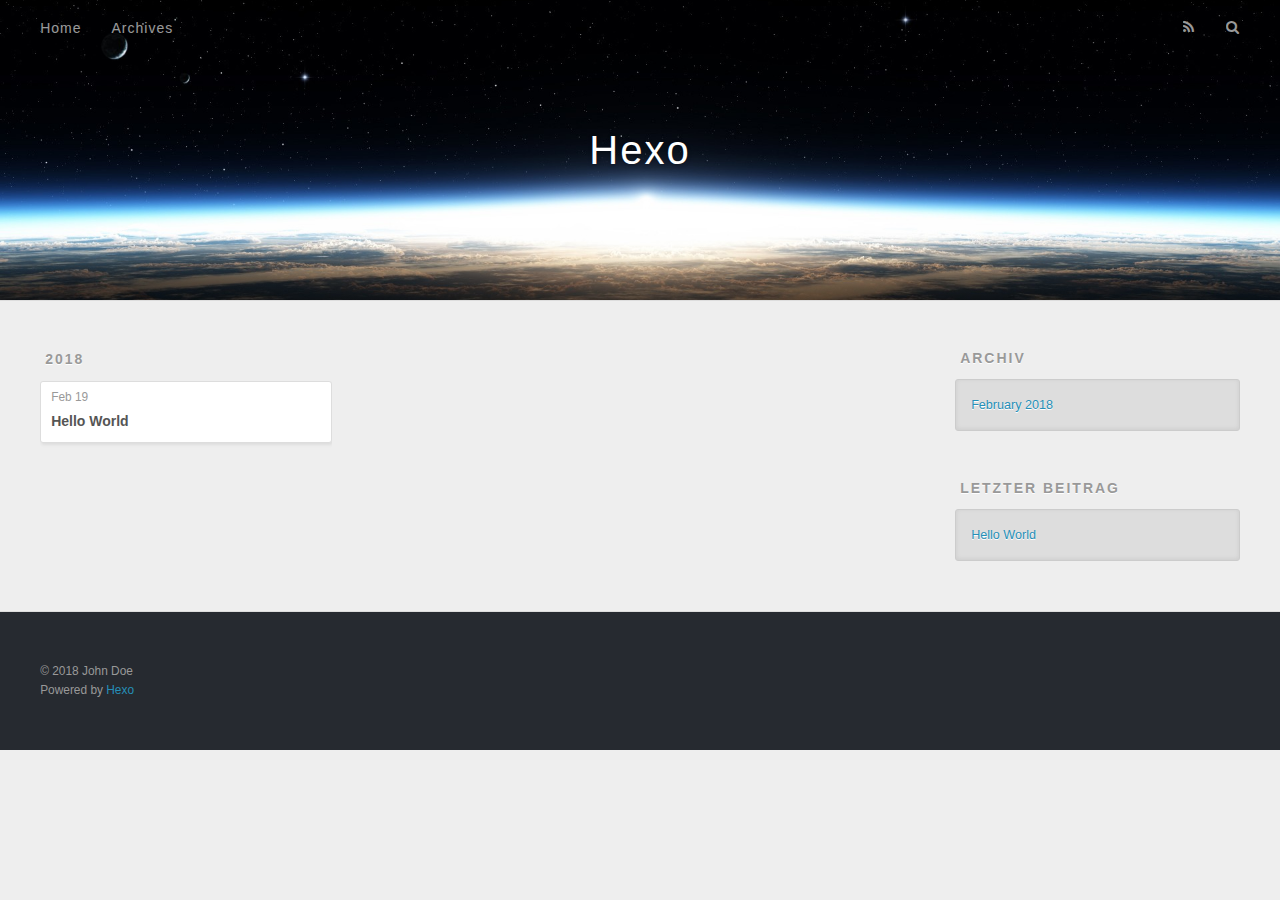
==== archives/index.html @ 3e9d89b6 "Site updated: 2018-02-19 15:38:57" ====
<!DOCTYPE html>
<html>
<head>
  <meta charset="utf-8">
  

  
  <title>Archiv | Hexo</title>
  <meta name="viewport" content="width=device-width, initial-scale=1, maximum-scale=1">
  <meta property="og:type" content="website">
<meta property="og:title" content="Hexo">
<meta property="og:url" content="http://yoursite.com/archives/index.html">
<meta property="og:site_name" content="Hexo">
<meta name="twitter:card" content="summary">
<meta name="twitter:title" content="Hexo">
  
    <link rel="alternate" href="/atom.xml" title="Hexo" type="application/atom+xml">
  
  
    <link rel="icon" href="/favicon.png">
  
  
    <link href="//fonts.googleapis.com/css?family=Source+Code+Pro" rel="stylesheet" type="text/css">
  
  <link rel="stylesheet" href="/css/style.css">
</head>

<body>
  <div id="container">
    <div id="wrap">
      <header id="header">
  <div id="banner"></div>
  <div id="header-outer" class="outer">
    <div id="header-title" class="inner">
      <h1 id="logo-wrap">
        <a href="/" id="logo">Hexo</a>
      </h1>
      
    </div>
    <div id="header-inner" class="inner">
      <nav id="main-nav">
        <a id="main-nav-toggle" class="nav-icon"></a>
        
          <a class="main-nav-link" href="/">Home</a>
        
          <a class="main-nav-link" href="/archives">Archives</a>
        
      </nav>
      <nav id="sub-nav">
        
          <a id="nav-rss-link" class="nav-icon" href="/atom.xml" title="RSS Feed"></a>
        
        <a id="nav-search-btn" class="nav-icon" title="Suche"></a>
      </nav>
      <div id="search-form-wrap">
        <form action="//google.com/search" method="get" accept-charset="UTF-8" class="search-form"><input type="search" name="q" class="search-form-input" placeholder="Search"><button type="submit" class="search-form-submit">&#xF002;</button><input type="hidden" name="sitesearch" value="http://yoursite.com"></form>
      </div>
    </div>
  </div>
</header>
      <div class="outer">
        <section id="main">
  
  
    
    
      
      
      <section class="archives-wrap">
        <div class="archive-year-wrap">
          <a href="/archives/2018" class="archive-year">2018</a>
        </div>
        <div class="archives">
    
    <article class="archive-article archive-type-post">
  <div class="archive-article-inner">
    <header class="archive-article-header">
      <a href="/2018/02/19/hello-world/" class="archive-article-date">
  <time datetime="2018-02-19T06:31:02.750Z" itemprop="datePublished">Feb 19</time>
</a>
      
  
    <h1 itemprop="name">
      <a class="archive-article-title" href="/2018/02/19/hello-world/">Hello World</a>
    </h1>
  

    </header>
  </div>
</article>
  
  
    </div></section>
  


</section>
        
          <aside id="sidebar">
  
    

  
    

  
    
  
    
  <div class="widget-wrap">
    <h3 class="widget-title">Archiv</h3>
    <div class="widget">
      <ul class="archive-list"><li class="archive-list-item"><a class="archive-list-link" href="/archives/2018/02/">February 2018</a></li></ul>
    </div>
  </div>


  
    
  <div class="widget-wrap">
    <h3 class="widget-title">letzter Beitrag</h3>
    <div class="widget">
      <ul>
        
          <li>
            <a href="/2018/02/19/hello-world/">Hello World</a>
          </li>
        
      </ul>
    </div>
  </div>

  
</aside>
        
      </div>
      <footer id="footer">
  
  <div class="outer">
    <div id="footer-info" class="inner">
      &copy; 2018 John Doe<br>
      Powered by <a href="http://hexo.io/" target="_blank">Hexo</a>
    </div>
  </div>
</footer>
    </div>
    <nav id="mobile-nav">
  
    <a href="/" class="mobile-nav-link">Home</a>
  
    <a href="/archives" class="mobile-nav-link">Archives</a>
  
</nav>
    

<script src="//ajax.googleapis.com/ajax/libs/jquery/2.0.3/jquery.min.js"></script>


  <link rel="stylesheet" href="/fancybox/jquery.fancybox.css">
  <script src="/fancybox/jquery.fancybox.pack.js"></script>


<script src="/js/script.js"></script>



  </div>
</body>
</html>
---- css/style.css ----
body {
  width: 100%;
}
body:before,
body:after {
  content: "";
  display: table;
}
body:after {
  clear: both;
}
html,
body,
div,
span,
applet,
object,
iframe,
h1,
h2,
h3,
h4,
h5,
h6,
p,
blockquote,
pre,
a,
abbr,
acronym,
address,
big,
cite,
code,
del,
dfn,
em,
img,
ins,
kbd,
q,
s,
samp,
small,
strike,
strong,
sub,
sup,
tt,
var,
dl,
dt,
dd,
ol,
ul,
li,
fieldset,
form,
label,
legend,
table,
caption,
tbody,
tfoot,
thead,
tr,
th,
td {
  margin: 0;
  padding: 0;
  border: 0;
  outline: 0;
  font-weight: inherit;
  font-style: inherit;
  font-family: inherit;
  font-size: 100%;
  vertical-align: baseline;
}
body {
  line-height: 1;
  color: #000;
  background: #fff;
}
ol,
ul {
  list-style: none;
}
table {
  border-collapse: separate;
  border-spacing: 0;
  vertical-align: middle;
}
caption,
th,
td {
  text-align: left;
  font-weight: normal;
  vertical-align: middle;
}
a img {
  border: none;
}
input,
button {
  margin: 0;
  padding: 0;
}
input::-moz-focus-inner,
button::-moz-focus-inner {
  border: 0;
  padding: 0;
}
@font-face {
  font-family: FontAwesome;
  font-style: normal;
  font-weight: normal;
  src: url("fonts/fontawesome-webfont.eot?v=#4.0.3");
  src: url("fonts/fontawesome-webfont.eot?#iefix&v=#4.0.3") format("embedded-opentype"), url("fonts/fontawesome-webfont.woff?v=#4.0.3") format("woff"), url("fonts/fontawesome-webfont.ttf?v=#4.0.3") format("truetype"), url("fonts/fontawesome-webfont.svg#fontawesomeregular?v=#4.0.3") format("svg");
}
html,
body,
#container {
  height: 100%;
}
body {
  background: #eee;
  font: 14px -apple-system, BlinkMacSystemFont, "Segoe UI", "Roboto", "Oxygen", "Ubuntu", "Cantarell", "Fira Sans", "Droid Sans", "Helvetica Neue", sans-serif;
  -webkit-text-size-adjust: 100%;
}
.outer {
  max-width: 1220px;
  margin: 0 auto;
  padding: 0 20px;
}
.outer:before,
.outer:after {
  content: "";
  display: table;
}
.outer:after {
  clear: both;
}
.inner {
  display: inline;
  float: left;
  width: 98.33333333333333%;
  margin: 0 0.833333333333333%;
}
.left,
.alignleft {
  float: left;
}
.right,
.alignright {
  float: right;
}
.clear {
  clear: both;
}
#container {
  position: relative;
}
.mobile-nav-on {
  overflow: hidden;
}
#wrap {
  height: 100%;
  width: 100%;
  position: absolute;
  top: 0;
  left: 0;
  -webkit-transition: 0.2s ease-out;
  -moz-transition: 0.2s ease-out;
  -ms-transition: 0.2s ease-out;
  transition: 0.2s ease-out;
  z-index: 1;
  background: #eee;
}
.mobile-nav-on #wrap {
  left: 280px;
}
@media screen and (min-width: 768px) {
  #main {
    display: inline;
    float: left;
    width: 73.33333333333333%;
    margin: 0 0.833333333333333%;
  }
}
.article-date,
.article-category-link,
.archive-year,
.widget-title {
  text-decoration: none;
  text-transform: uppercase;
  letter-spacing: 2px;
  color: #999;
  margin-bottom: 1em;
  margin-left: 5px;
  line-height: 1em;
  text-shadow: 0 1px #fff;
  font-weight: bold;
}
.article-inner,
.archive-article-inner {
  background: #fff;
  -webkit-box-shadow: 1px 2px 3px #ddd;
  box-shadow: 1px 2px 3px #ddd;
  border: 1px solid #ddd;
  border-radius: 3px;
}
.article-entry h1,
.widget h1 {
  font-size: 2em;
}
.article-entry h2,
.widget h2 {
  font-size: 1.5em;
}
.article-entry h3,
.widget h3 {
  font-size: 1.3em;
}
.article-entry h4,
.widget h4 {
  font-size: 1.2em;
}
.article-entry h5,
.widget h5 {
  font-size: 1em;
}
.article-entry h6,
.widget h6 {
  font-size: 1em;
  color: #999;
}
.article-entry hr,
.widget hr {
  border: 1px dashed #ddd;
}
.article-entry strong,
.widget strong {
  font-weight: bold;
}
.article-entry em,
.widget em,
.article-entry cite,
.widget cite {
  font-style: italic;
}
.article-entry sup,
.widget sup,
.article-entry sub,
.widget sub {
  font-size: 0.75em;
  line-height: 0;
  position: relative;
  vertical-align: baseline;
}
.article-entry sup,
.widget sup {
  top: -0.5em;
}
.article-entry sub,
.widget sub {
  bottom: -0.2em;
}
.article-entry small,
.widget small {
  font-size: 0.85em;
}
.article-entry acronym,
.widget acronym,
.article-entry abbr,
.widget abbr {
  border-bottom: 1px dotted;
}
.article-entry ul,
.widget ul,
.article-entry ol,
.widget ol,
.article-entry dl,
.widget dl {
  margin: 0 20px;
  line-height: 1.6em;
}
.article-entry ul ul,
.widget ul ul,
.article-entry ol ul,
.widget ol ul,
.article-entry ul ol,
.widget ul ol,
.article-entry ol ol,
.widget ol ol {
  margin-top: 0;
  margin-bottom: 0;
}
.article-entry ul,
.widget ul {
  list-style: disc;
}
.article-entry ol,
.widget ol {
  list-style: decimal;
}
.article-entry dt,
.widget dt {
  font-weight: bold;
}
#header {
  height: 300px;
  position: relative;
  border-bottom: 1px solid #ddd;
}
#header:before,
#header:after {
  content: "";
  position: absolute;
  left: 0;
  right: 0;
  height: 40px;
}
#header:before {
  top: 0;
  background: -webkit-linear-gradient(rgba(0,0,0,0.2), transparent);
  background: -moz-linear-gradient(rgba(0,0,0,0.2), transparent);
  background: -ms-linear-gradient(rgba(0,0,0,0.2), transparent);
  background: linear-gradient(rgba(0,0,0,0.2), transparent);
}
#header:after {
  bottom: 0;
  background: -webkit-linear-gradient(transparent, rgba(0,0,0,0.2));
  background: -moz-linear-gradient(transparent, rgba(0,0,0,0.2));
  background: -ms-linear-gradient(transparent, rgba(0,0,0,0.2));
  background: linear-gradient(transparent, rgba(0,0,0,0.2));
}
#header-outer {
  height: 100%;
  position: relative;
}
#header-inner {
  position: relative;
  overflow: hidden;
}
#banner {
  position: absolute;
  top: 0;
  left: 0;
  width: 100%;
  height: 100%;
  background: url("images/banner.jpg") center #000;
  -webkit-background-size: cover;
  -moz-background-size: cover;
  background-size: cover;
  z-index: -1;
}
#header-title {
  text-align: center;
  height: 40px;
  position: absolute;
  top: 50%;
  left: 0;
  margin-top: -20px;
}
#logo,
#subtitle {
  text-decoration: none;
  color: #fff;
  font-weight: 300;
  text-shadow: 0 1px 4px rgba(0,0,0,0.3);
}
#logo {
  font-size: 40px;
  line-height: 40px;
  letter-spacing: 2px;
}
#subtitle {
  font-size: 16px;
  line-height: 16px;
  letter-spacing: 1px;
}
#subtitle-wrap {
  margin-top: 16px;
}
#main-nav {
  float: left;
  margin-left: -15px;
}
.nav-icon,
.main-nav-link {
  float: left;
  color: #fff;
  opacity: 0.6;
  text-decoration: none;
  text-shadow: 0 1px rgba(0,0,0,0.2);
  -webkit-transition: opacity 0.2s;
  -moz-transition: opacity 0.2s;
  -ms-transition: opacity 0.2s;
  transition: opacity 0.2s;
  display: block;
  padding: 20px 15px;
}
.nav-icon:hover,
.main-nav-link:hover {
  opacity: 1;
}
.nav-icon {
  font-family: FontAwesome;
  text-align: center;
  font-size: 14px;
  width: 14px;
  height: 14px;
  padding: 20px 15px;
  position: relative;
  cursor: pointer;
}
.main-nav-link {
  font-weight: 300;
  letter-spacing: 1px;
}
@media screen and (max-width: 479px) {
  .main-nav-link {
    display: none;
  }
}
#main-nav-toggle {
  display: none;
}
#main-nav-toggle:before {
  content: "\f0c9";
}
@media screen and (max-width: 479px) {
  #main-nav-toggle {
    display: block;
  }
}
#sub-nav {
  float: right;
  margin-right: -15px;
}
#nav-rss-link:before {
  content: "\f09e";
}
#nav-search-btn:before {
  content: "\f002";
}
#search-form-wrap {
  position: absolute;
  top: 15px;
  width: 150px;
  height: 30px;
  right: -150px;
  opacity: 0;
  -webkit-transition: 0.2s ease-out;
  -moz-transition: 0.2s ease-out;
  -ms-transition: 0.2s ease-out;
  transition: 0.2s ease-out;
}
#search-form-wrap.on {
  opacity: 1;
  right: 0;
}
@media screen and (max-width: 479px) {
  #search-form-wrap {
    width: 100%;
    right: -100%;
  }
}
.search-form {
  position: absolute;
  top: 0;
  left: 0;
  right: 0;
  background: #fff;
  padding: 5px 15px;
  border-radius: 15px;
  -webkit-box-shadow: 0 0 10px rgba(0,0,0,0.3);
  box-shadow: 0 0 10px rgba(0,0,0,0.3);
}
.search-form-input {
  border: none;
  background: none;
  color: #555;
  width: 100%;
  font: 13px -apple-system, BlinkMacSystemFont, "Segoe UI", "Roboto", "Oxygen", "Ubuntu", "Cantarell", "Fira Sans", "Droid Sans", "Helvetica Neue", sans-serif;
  outline: none;
}
.search-form-input::-webkit-search-results-decoration,
.search-form-input::-webkit-search-cancel-button {
  -webkit-appearance: none;
}
.search-form-submit {
  position: absolute;
  top: 50%;
  right: 10px;
  margin-top: -7px;
  font: 13px FontAwesome;
  border: none;
  background: none;
  color: #bbb;
  cursor: pointer;
}
.search-form-submit:hover,
.search-form-submit:focus {
  color: #777;
}
.article {
  margin: 50px 0;
}
.article-inner {
  overflow: hidden;
}
.article-meta:before,
.article-meta:after {
  content: "";
  display: table;
}
.article-meta:after {
  clear: both;
}
.article-date {
  float: left;
}
.article-category {
  float: left;
  line-height: 1em;
  color: #ccc;
  text-shadow: 0 1px #fff;
  margin-left: 8px;
}
.article-category:before {
  content: "\2022";
}
.article-category-link {
  margin: 0 12px 1em;
}
.article-header {
  padding: 20px 20px 0;
}
.article-title {
  text-decoration: none;
  font-size: 2em;
  font-weight: bold;
  color: #555;
  line-height: 1.1em;
  -webkit-transition: color 0.2s;
  -moz-transition: color 0.2s;
  -ms-transition: color 0.2s;
  transition: color 0.2s;
}
a.article-title:hover {
  color: #258fb8;
}
.article-entry {
  color: #555;
  padding: 0 20px;
}
.article-entry:before,
.article-entry:after {
  content: "";
  display: table;
}
.article-entry:after {
  clear: both;
}
.article-entry p,
.article-entry table {
  line-height: 1.6em;
  margin: 1.6em 0;
}
.article-entry h1,
.article-entry h2,
.article-entry h3,
.article-entry h4,
.article-entry h5,
.article-entry h6 {
  font-weight: bold;
}
.article-entry h1,
.article-entry h2,
.article-entry h3,
.article-entry h4,
.article-entry h5,
.article-entry h6 {
  line-height: 1.1em;
  margin: 1.1em 0;
}
.article-entry a {
  color: #258fb8;
  text-decoration: none;
}
.article-entry a:hover {
  text-decoration: underline;
}
.article-entry ul,
.article-entry ol,
.article-entry dl {
  margin-top: 1.6em;
  margin-bottom: 1.6em;
}
.article-entry img,
.article-entry video {
  max-width: 100%;
  height: auto;
  display: block;
  margin: auto;
}
.article-entry iframe {
  border: none;
}
.article-entry table {
  width: 100%;
  border-collapse: collapse;
  border-spacing: 0;
}
.article-entry th {
  font-weight: bold;
  border-bottom: 3px solid #ddd;
  padding-bottom: 0.5em;
}
.article-entry td {
  border-bottom: 1px solid #ddd;
  padding: 10px 0;
}
.article-entry blockquote {
  font-family: Georgia, "Times New Roman", serif;
  font-size: 1.4em;
  margin: 1.6em 20px;
  text-align: center;
}
.article-entry blockquote footer {
  font-size: 14px;
  margin: 1.6em 0;
  font-family: -apple-system, BlinkMacSystemFont, "Segoe UI", "Roboto", "Oxygen", "Ubuntu", "Cantarell", "Fira Sans", "Droid Sans", "Helvetica Neue", sans-serif;
}
.article-entry blockquote footer cite:before {
  content: "—";
  padding: 0 0.5em;
}
.article-entry .pullquote {
  text-align: left;
  width: 45%;
  margin: 0;
}
.article-entry .pullquote.left {
  margin-left: 0.5em;
  margin-right: 1em;
}
.article-entry .pullquote.right {
  margin-right: 0.5em;
  margin-left: 1em;
}
.article-entry .caption {
  color: #999;
  display: block;
  font-size: 0.9em;
  margin-top: 0.5em;
  position: relative;
  text-align: center;
}
.article-entry .video-container {
  position: relative;
  padding-top: 56.25%;
  height: 0;
  overflow: hidden;
}
.article-entry .video-container iframe,
.article-entry .video-container object,
.article-entry .video-container embed {
  position: absolute;
  top: 0;
  left: 0;
  width: 100%;
  height: 100%;
  margin-top: 0;
}
.article-more-link a {
  display: inline-block;
  line-height: 1em;
  padding: 6px 15px;
  border-radius: 15px;
  background: #eee;
  color: #999;
  text-shadow: 0 1px #fff;
  text-decoration: none;
}
.article-more-link a:hover {
  background: #258fb8;
  color: #fff;
  text-decoration: none;
  text-shadow: 0 1px #1e7293;
}
.article-footer {
  font-size: 0.85em;
  line-height: 1.6em;
  border-top: 1px solid #ddd;
  padding-top: 1.6em;
  margin: 0 20px 20px;
}
.article-footer:before,
.article-footer:after {
  content: "";
  display: table;
}
.article-footer:after {
  clear: both;
}
.article-footer a {
  color: #999;
  text-decoration: none;
}
.article-footer a:hover {
  color: #555;
}
.article-tag-list-item {
  float: left;
  margin-right: 10px;
}
.article-tag-list-link:before {
  content: "#";
}
.article-comment-link {
  float: right;
}
.article-comment-link:before {
  content: "\f075";
  font-family: FontAwesome;
  padding-right: 8px;
}
.article-share-link {
  cursor: pointer;
  float: right;
  margin-left: 20px;
}
.article-share-link:before {
  content: "\f064";
  font-family: FontAwesome;
  padding-right: 6px;
}
#article-nav {
  position: relative;
}
#article-nav:before,
#article-nav:after {
  content: "";
  display: table;
}
#article-nav:after {
  clear: both;
}
@media screen and (min-width: 768px) {
  #article-nav {
    margin: 50px 0;
  }
  #article-nav:before {
    width: 8px;
    height: 8px;
    position: absolute;
    top: 50%;
    left: 50%;
    margin-top: -4px;
    margin-left: -4px;
    content: "";
    border-radius: 50%;
    background: #ddd;
    -webkit-box-shadow: 0 1px 2px #fff;
    box-shadow: 0 1px 2px #fff;
  }
}
.article-nav-link-wrap {
  text-decoration: none;
  text-shadow: 0 1px #fff;
  color: #999;
  -webkit-box-sizing: border-box;
  -moz-box-sizing: border-box;
  box-sizing: border-box;
  margin-top: 50px;
  text-align: center;
  display: block;
}
.article-nav-link-wrap:hover {
  color: #555;
}
@media screen and (min-width: 768px) {
  .article-nav-link-wrap {
    width: 50%;
    margin-top: 0;
  }
}
@media screen and (min-width: 768px) {
  #article-nav-newer {
    float: left;
    text-align: right;
    padding-right: 20px;
  }
}
@media screen and (min-width: 768px) {
  #article-nav-older {
    float: right;
    text-align: left;
    padding-left: 20px;
  }
}
.article-nav-caption {
  text-transform: uppercase;
  letter-spacing: 2px;
  color: #ddd;
  line-height: 1em;
  font-weight: bold;
}
#article-nav-newer .article-nav-caption {
  margin-right: -2px;
}
.article-nav-title {
  font-size: 0.85em;
  line-height: 1.6em;
  margin-top: 0.5em;
}
.article-share-box {
  position: absolute;
  display: none;
  background: #fff;
  -webkit-box-shadow: 1px 2px 10px rgba(0,0,0,0.2);
  box-shadow: 1px 2px 10px rgba(0,0,0,0.2);
  border-radius: 3px;
  margin-left: -145px;
  overflow: hidden;
  z-index: 1;
}
.article-share-box.on {
  display: block;
}
.article-share-input {
  width: 100%;
  background: none;
  -webkit-box-sizing: border-box;
  -moz-box-sizing: border-box;
  box-sizing: border-box;
  font: 14px -apple-system, BlinkMacSystemFont, "Segoe UI", "Roboto", "Oxygen", "Ubuntu", "Cantarell", "Fira Sans", "Droid Sans", "Helvetica Neue", sans-serif;
  padding: 0 15px;
  color: #555;
  outline: none;
  border: 1px solid #ddd;
  border-radius: 3px 3px 0 0;
  height: 36px;
  line-height: 36px;
}
.article-share-links {
  background: #eee;
}
.article-share-links:before,
.article-share-links:after {
  content: "";
  display: table;
}
.article-share-links:after {
  clear: both;
}
.article-share-twitter,
.article-share-facebook,
.article-share-pinterest,
.article-share-google {
  width: 50px;
  height: 36px;
  display: block;
  float: left;
  position: relative;
  color: #999;
  text-shadow: 0 1px #fff;
}
.article-share-twitter:before,
.article-share-facebook:before,
.article-share-pinterest:before,
.article-share-google:before {
  font-size: 20px;
  font-family: FontAwesome;
  width: 20px;
  height: 20px;
  position: absolute;
  top: 50%;
  left: 50%;
  margin-top: -10px;
  margin-left: -10px;
  text-align: center;
}
.article-share-twitter:hover,
.article-share-facebook:hover,
.article-share-pinterest:hover,
.article-share-google:hover {
  color: #fff;
}
.article-share-twitter:before {
  content: "\f099";
}
.article-share-twitter:hover {
  background: #00aced;
  text-shadow: 0 1px #008abe;
}
.article-share-facebook:before {
  content: "\f09a";
}
.article-share-facebook:hover {
  background: #3b5998;
  text-shadow: 0 1px #2f477a;
}
.article-share-pinterest:before {
  content: "\f0d2";
}
.article-share-pinterest:hover {
  background: #cb2027;
  text-shadow: 0 1px #a21a1f;
}
.article-share-google:before {
  content: "\f0d5";
}
.article-share-google:hover {
  background: #dd4b39;
  text-shadow: 0 1px #be3221;
}
.article-gallery {
  background: #000;
  position: relative;
}
.article-gallery-photos {
  position: relative;
  overflow: hidden;
}
.article-gallery-img {
  display: none;
  max-width: 100%;
}
.article-gallery-img:first-child {
  display: block;
}
.article-gallery-img.loaded {
  position: absolute;
  display: block;
}
.article-gallery-img img {
  display: block;
  max-width: 100%;
  margin: 0 auto;
}
#comments {
  background: #fff;
  -webkit-box-shadow: 1px 2px 3px #ddd;
  box-shadow: 1px 2px 3px #ddd;
  padding: 20px;
  border: 1px solid #ddd;
  border-radius: 3px;
  margin: 50px 0;
}
#comments a {
  color: #258fb8;
}
.archives-wrap {
  margin: 50px 0;
}
.archives:before,
.archives:after {
  content: "";
  display: table;
}
.archives:after {
  clear: both;
}
.archive-year-wrap {
  margin-bottom: 1em;
}
.archives {
  -webkit-column-gap: 10px;
  -moz-column-gap: 10px;
  column-gap: 10px;
}
@media screen and (min-width: 480px) and (max-width: 767px) {
  .archives {
    -webkit-column-count: 2;
    -moz-column-count: 2;
    column-count: 2;
  }
}
@media screen and (min-width: 768px) {
  .archives {
    -webkit-column-count: 3;
    -moz-column-count: 3;
    column-count: 3;
  }
}
.archive-article {
  -webkit-column-break-inside: avoid;
  page-break-inside: avoid;
  overflow: hidden;
  break-inside: avoid-column;
}
.archive-article-inner {
  padding: 10px;
  margin-bottom: 15px;
}
.archive-article-title {
  text-decoration: none;
  font-weight: bold;
  color: #555;
  -webkit-transition: color 0.2s;
  -moz-transition: color 0.2s;
  -ms-transition: color 0.2s;
  transition: color 0.2s;
  line-height: 1.6em;
}
.archive-article-title:hover {
  color: #258fb8;
}
.archive-article-footer {
  margin-top: 1em;
}
.archive-article-date {
  color: #999;
  text-decoration: none;
  font-size: 0.85em;
  line-height: 1em;
  margin-bottom: 0.5em;
  display: block;
}
#page-nav {
  margin: 50px auto;
  background: #fff;
  -webkit-box-shadow: 1px 2px 3px #ddd;
  box-shadow: 1px 2px 3px #ddd;
  border: 1px solid #ddd;
  border-radius: 3px;
  text-align: center;
  color: #999;
  overflow: hidden;
}
#page-nav:before,
#page-nav:after {
  content: "";
  display: table;
}
#page-nav:after {
  clear: both;
}
#page-nav a,
#page-nav span {
  padding: 10px 20px;
  line-height: 1;
  height: 2ex;
}
#page-nav a {
  color: #999;
  text-decoration: none;
}
#page-nav a:hover {
  background: #999;
  color: #fff;
}
#page-nav .prev {
  float: left;
}
#page-nav .next {
  float: right;
}
#page-nav .page-number {
  display: inline-block;
}
@media screen and (max-width: 479px) {
  #page-nav .page-number {
    display: none;
  }
}
#page-nav .current {
  color: #555;
  font-weight: bold;
}
#page-nav .space {
  color: #ddd;
}
#footer {
  background: #262a30;
  padding: 50px 0;
  border-top: 1px solid #ddd;
  color: #999;
}
#footer a {
  color: #258fb8;
  text-decoration: none;
}
#footer a:hover {
  text-decoration: underline;
}
#footer-info {
  line-height: 1.6em;
  font-size: 0.85em;
}
.article-entry pre,
.article-entry .highlight {
  background: #2d2d2d;
  margin: 0 -20px;
  padding: 15px 20px;
  border-style: solid;
  border-color: #ddd;
  border-width: 1px 0;
  overflow: auto;
  color: #ccc;
  line-height: 22.400000000000002px;
}
.article-entry .highlight .gutter pre,
.article-entry .gist .gist-file .gist-data .line-numbers {
  color: #666;
  font-size: 0.85em;
}
.article-entry pre,
.article-entry code {
  font-family: "Source Code Pro", Consolas, Monaco, Menlo, Consolas, monospace;
}
.article-entry code {
  background: #eee;
  text-shadow: 0 1px #fff;
  padding: 0 0.3em;
}
.article-entry pre code {
  background: none;
  text-shadow: none;
  padding: 0;
}
.article-entry .highlight pre {
  border: none;
  margin: 0;
  padding: 0;
}
.article-entry .highlight table {
  margin: 0;
  width: auto;
}
.article-entry .highlight td {
  border: none;
  padding: 0;
}
.article-entry .highlight figcaption {
  font-size: 0.85em;
  color: #999;
  line-height: 1em;
  margin-bottom: 1em;
}
.article-entry .highlight figcaption:before,
.article-entry .highlight figcaption:after {
  content: "";
  display: table;
}
.article-entry .highlight figcaption:after {
  clear: both;
}
.article-entry .highlight figcaption a {
  float: right;
}
.article-entry .highlight .gutter pre {
  text-align: right;
  padding-right: 20px;
}
.article-entry .highlight .line {
  height: 22.400000000000002px;
}
.article-entry .highlight .line.marked {
  background: #515151;
}
.article-entry .gist {
  margin: 0 -20px;
  border-style: solid;
  border-color: #ddd;
  border-width: 1px 0;
  background: #2d2d2d;
  padding: 15px 20px 15px 0;
}
.article-entry .gist .gist-file {
  border: none;
  font-family: "Source Code Pro", Consolas, Monaco, Menlo, Consolas, monospace;
  margin: 0;
}
.article-entry .gist .gist-file .gist-data {
  background: none;
  border: none;
}
.article-entry .gist .gist-file .gist-data .line-numbers {
  background: none;
  border: none;
  padding: 0 20px 0 0;
}
.article-entry .gist .gist-file .gist-data .line-data {
  padding: 0 !important;
}
.article-entry .gist .gist-file .highlight {
  margin: 0;
  padding: 0;
  border: none;
}
.article-entry .gist .gist-file .gist-meta {
  background: #2d2d2d;
  color: #999;
  font: 0.85em -apple-system, BlinkMacSystemFont, "Segoe UI", "Roboto", "Oxygen", "Ubuntu", "Cantarell", "Fira Sans", "Droid Sans", "Helvetica Neue", sans-serif;
  text-shadow: 0 0;
  padding: 0;
  margin-top: 1em;
  margin-left: 20px;
}
.article-entry .gist .gist-file .gist-meta a {
  color: #258fb8;
  font-weight: normal;
}
.article-entry .gist .gist-file .gist-meta a:hover {
  text-decoration: underline;
}
pre .comment,
pre .title {
  color: #999;
}
pre .variable,
pre .attribute,
pre .tag,
pre .regexp,
pre .ruby .constant,
pre .xml .tag .title,
pre .xml .pi,
pre .xml .doctype,
pre .html .doctype,
pre .css .id,
pre .css .class,
pre .css .pseudo {
  color: #f2777a;
}
pre .number,
pre .preprocessor,
pre .built_in,
pre .literal,
pre .params,
pre .constant {
  color: #f99157;
}
pre .class,
pre .ruby .class .title,
pre .css .rules .attribute {
  color: #9c9;
}
pre .string,
pre .value,
pre .inheritance,
pre .header,
pre .ruby .symbol,
pre .xml .cdata {
  color: #9c9;
}
pre .css .hexcolor {
  color: #6cc;
}
pre .function,
pre .python .decorator,
pre .python .title,
pre .ruby .function .title,
pre .ruby .title .keyword,
pre .perl .sub,
pre .javascript .title,
pre .coffeescript .title {
  color: #69c;
}
pre .keyword,
pre .javascript .function {
  color: #c9c;
}
@media screen and (max-width: 479px) {
  #mobile-nav {
    position: absolute;
    top: 0;
    left: 0;
    width: 280px;
    height: 100%;
    background: #191919;
    border-right: 1px solid #fff;
  }
}
@media screen and (max-width: 479px) {
  .mobile-nav-link {
    display: block;
    color: #999;
    text-decoration: none;
    padding: 15px 20px;
    font-weight: bold;
  }
  .mobile-nav-link:hover {
    color: #fff;
  }
}
@media screen and (min-width: 768px) {
  #sidebar {
    display: inline;
    float: left;
    width: 23.333333333333332%;
    margin: 0 0.833333333333333%;
  }
}
.widget-wrap {
  margin: 50px 0;
}
.widget {
  color: #777;
  text-shadow: 0 1px #fff;
  background: #ddd;
  -webkit-box-shadow: 0 -1px 4px #ccc inset;
  box-shadow: 0 -1px 4px #ccc inset;
  border: 1px solid #ccc;
  padding: 15px;
  border-radius: 3px;
}
.widget a {
  color: #258fb8;
  text-decoration: none;
}
.widget a:hover {
  text-decoration: underline;
}
.widget ul ul,
.widget ol ul,
.widget dl ul,
.widget ul ol,
.widget ol ol,
.widget dl ol,
.widget ul dl,
.widget ol dl,
.widget dl dl {
  margin-left: 15px;
  list-style: disc;
}
.widget {
  line-height: 1.6em;
  word-wrap: break-word;
  font-size: 0.9em;
}
.widget ul,
.widget ol {
  list-style: none;
  margin: 0;
}
.widget ul ul,
.widget ol ul,
.widget ul ol,
.widget ol ol {
  margin: 0 20px;
}
.widget ul ul,
.widget ol ul {
  list-style: disc;
}
.widget ul ol,
.widget ol ol {
  list-style: decimal;
}
.category-list-count,
.tag-list-count,
.archive-list-count {
  padding-left: 5px;
  color: #999;
  font-size: 0.85em;
}
.category-list-count:before,
.tag-list-count:before,
.archive-list-count:before {
  content: "(";
}
.category-list-count:after,
.tag-list-count:after,
.archive-list-count:after {
  content: ")";
}
.tagcloud a {
  margin-right: 5px;
  display: inline-block;
}
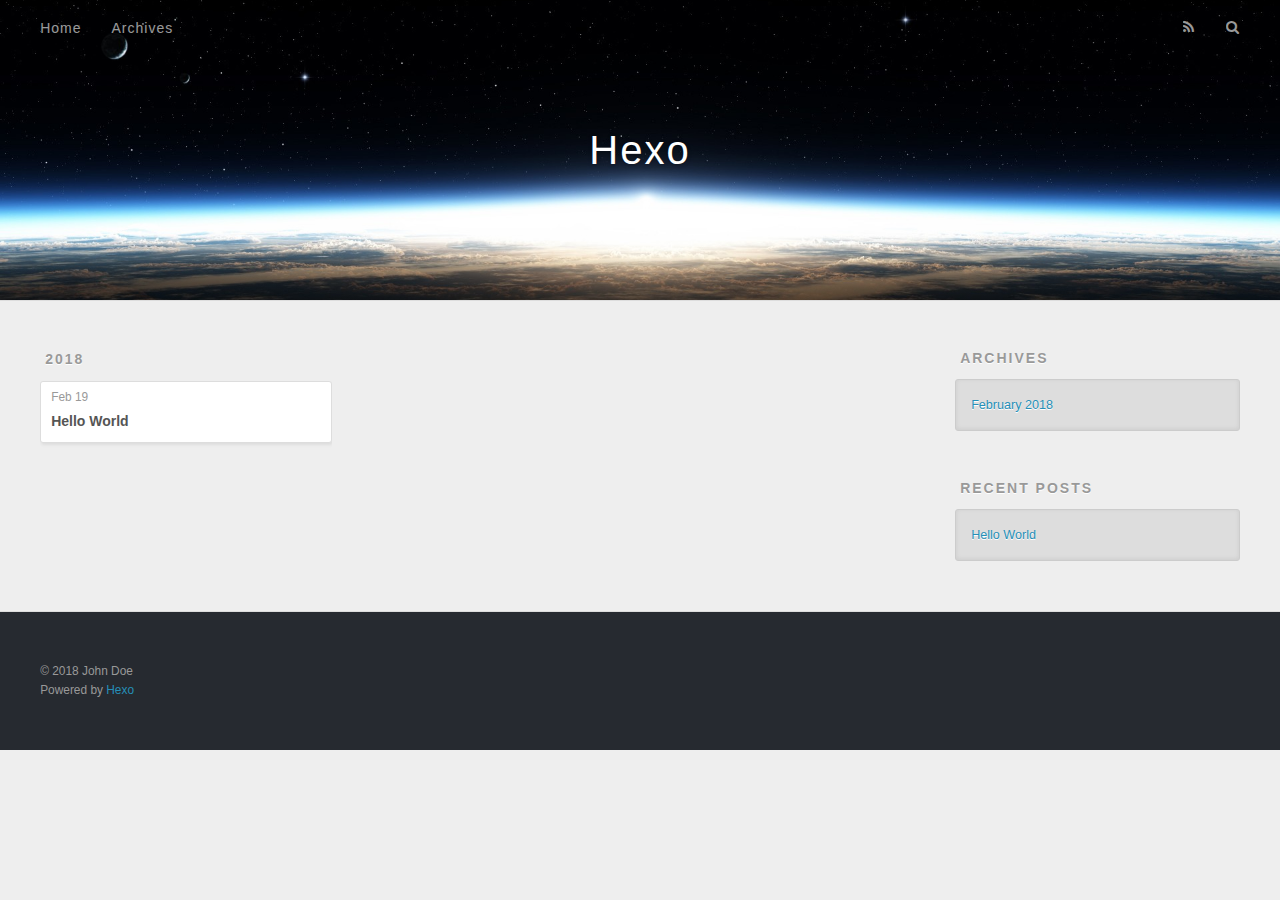
==== commit ec72a2f3: "Site updated: 2018-02-19 15:42:01" ====
--- a/archives/index.html
+++ b/archives/index.html
@@ -5,7 +5,7 @@
   
 
   
-  <title>Archiv | Hexo</title>
+  <title>Archives | Hexo</title>
   <meta name="viewport" content="width=device-width, initial-scale=1, maximum-scale=1">
   <meta property="og:type" content="website">
 <meta property="og:title" content="Hexo">
@@ -50,7 +50,7 @@
         
           <a id="nav-rss-link" class="nav-icon" href="/atom.xml" title="RSS Feed"></a>
         
-        <a id="nav-search-btn" class="nav-icon" title="Suche"></a>
+        <a id="nav-search-btn" class="nav-icon" title="Search"></a>
       </nav>
       <div id="search-form-wrap">
         <form action="//google.com/search" method="get" accept-charset="UTF-8" class="search-form"><input type="search" name="q" class="search-form-input" placeholder="Search"><button type="submit" class="search-form-submit">&#xF002;</button><input type="hidden" name="sitesearch" value="http://yoursite.com"></form>
@@ -108,7 +108,7 @@
   
     
   <div class="widget-wrap">
-    <h3 class="widget-title">Archiv</h3>
+    <h3 class="widget-title">Archives</h3>
     <div class="widget">
       <ul class="archive-list"><li class="archive-list-item"><a class="archive-list-link" href="/archives/2018/02/">February 2018</a></li></ul>
     </div>
@@ -118,7 +118,7 @@
   
     
   <div class="widget-wrap">
-    <h3 class="widget-title">letzter Beitrag</h3>
+    <h3 class="widget-title">Recent Posts</h3>
     <div class="widget">
       <ul>
         
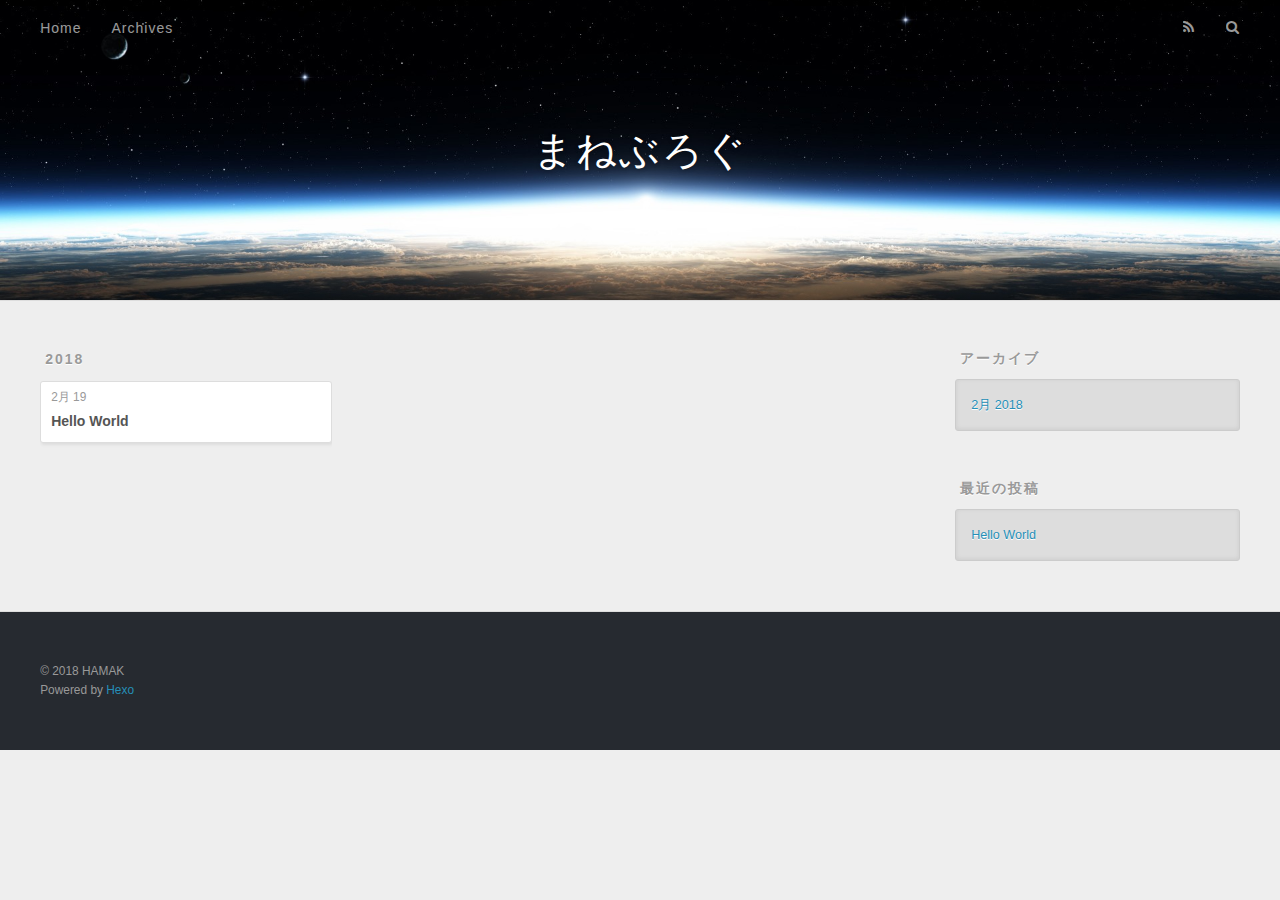
==== commit a70db866: "Site updated: 2018-02-19 15:45:12" ====
--- a/archives/index.html
+++ b/archives/index.html
@@ -5,16 +5,17 @@
   
 
   
-  <title>Archives | Hexo</title>
+  <title>アーカイブ | まねぶろぐ</title>
   <meta name="viewport" content="width=device-width, initial-scale=1, maximum-scale=1">
   <meta property="og:type" content="website">
-<meta property="og:title" content="Hexo">
+<meta property="og:title" content="まねぶろぐ">
 <meta property="og:url" content="http://yoursite.com/archives/index.html">
-<meta property="og:site_name" content="Hexo">
+<meta property="og:site_name" content="まねぶろぐ">
+<meta property="og:locale" content="ja">
 <meta name="twitter:card" content="summary">
-<meta name="twitter:title" content="Hexo">
+<meta name="twitter:title" content="まねぶろぐ">
   
-    <link rel="alternate" href="/atom.xml" title="Hexo" type="application/atom+xml">
+    <link rel="alternate" href="/atom.xml" title="まねぶろぐ" type="application/atom+xml">
   
   
     <link rel="icon" href="/favicon.png">
@@ -33,7 +34,7 @@
   <div id="header-outer" class="outer">
     <div id="header-title" class="inner">
       <h1 id="logo-wrap">
-        <a href="/" id="logo">Hexo</a>
+        <a href="/" id="logo">まねぶろぐ</a>
       </h1>
       
     </div>
@@ -48,9 +49,9 @@
       </nav>
       <nav id="sub-nav">
         
-          <a id="nav-rss-link" class="nav-icon" href="/atom.xml" title="RSS Feed"></a>
+          <a id="nav-rss-link" class="nav-icon" href="/atom.xml" title="RSSフィード"></a>
         
-        <a id="nav-search-btn" class="nav-icon" title="Search"></a>
+        <a id="nav-search-btn" class="nav-icon" title="検索"></a>
       </nav>
       <div id="search-form-wrap">
         <form action="//google.com/search" method="get" accept-charset="UTF-8" class="search-form"><input type="search" name="q" class="search-form-input" placeholder="Search"><button type="submit" class="search-form-submit">&#xF002;</button><input type="hidden" name="sitesearch" value="http://yoursite.com"></form>
@@ -76,7 +77,7 @@
   <div class="archive-article-inner">
     <header class="archive-article-header">
       <a href="/2018/02/19/hello-world/" class="archive-article-date">
-  <time datetime="2018-02-19T06:31:02.750Z" itemprop="datePublished">Feb 19</time>
+  <time datetime="2018-02-19T06:31:02.750Z" itemprop="datePublished">2月 19</time>
 </a>
       
   
@@ -108,9 +109,9 @@
   
     
   <div class="widget-wrap">
-    <h3 class="widget-title">Archives</h3>
+    <h3 class="widget-title">アーカイブ</h3>
     <div class="widget">
-      <ul class="archive-list"><li class="archive-list-item"><a class="archive-list-link" href="/archives/2018/02/">February 2018</a></li></ul>
+      <ul class="archive-list"><li class="archive-list-item"><a class="archive-list-link" href="/archives/2018/02/">2月 2018</a></li></ul>
     </div>
   </div>
 
@@ -118,7 +119,7 @@
   
     
   <div class="widget-wrap">
-    <h3 class="widget-title">Recent Posts</h3>
+    <h3 class="widget-title">最近の投稿</h3>
     <div class="widget">
       <ul>
         
@@ -138,7 +139,7 @@
   
   <div class="outer">
     <div id="footer-info" class="inner">
-      &copy; 2018 John Doe<br>
+      &copy; 2018 HAMAK<br>
       Powered by <a href="http://hexo.io/" target="_blank">Hexo</a>
     </div>
   </div>
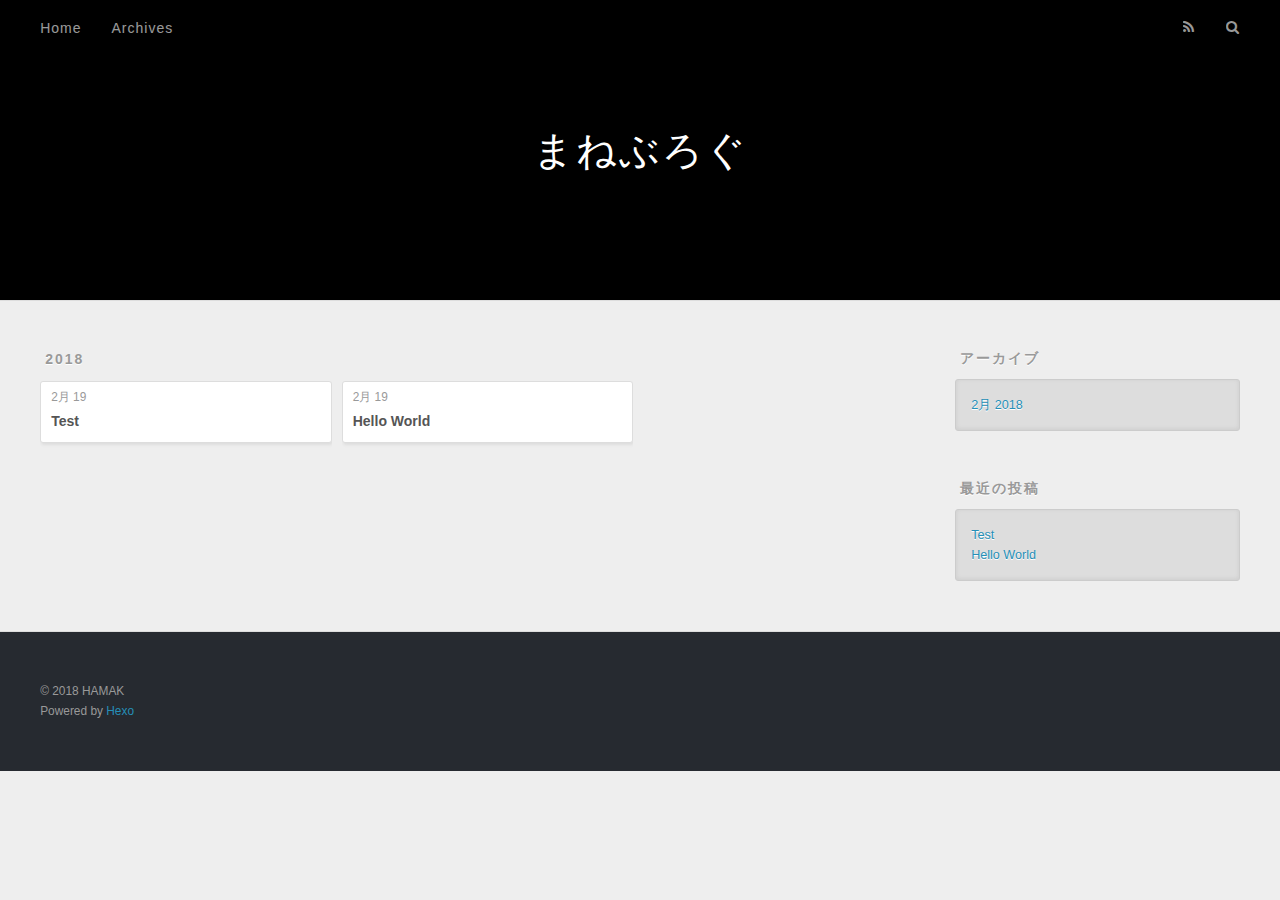
==== commit ce459bc8: "Site updated: 2018-02-19 17:54:45" ====
--- a/archives/index.html
+++ b/archives/index.html
@@ -9,7 +9,7 @@
   <meta name="viewport" content="width=device-width, initial-scale=1, maximum-scale=1">
   <meta property="og:type" content="website">
 <meta property="og:title" content="まねぶろぐ">
-<meta property="og:url" content="http://yoursite.com/archives/index.html">
+<meta property="og:url" content="https://hamako223.github.io/archives/index.html">
 <meta property="og:site_name" content="まねぶろぐ">
 <meta property="og:locale" content="ja">
 <meta name="twitter:card" content="summary">
@@ -54,7 +54,7 @@
         <a id="nav-search-btn" class="nav-icon" title="検索"></a>
       </nav>
       <div id="search-form-wrap">
-        <form action="//google.com/search" method="get" accept-charset="UTF-8" class="search-form"><input type="search" name="q" class="search-form-input" placeholder="Search"><button type="submit" class="search-form-submit">&#xF002;</button><input type="hidden" name="sitesearch" value="http://yoursite.com"></form>
+        <form action="//google.com/search" method="get" accept-charset="UTF-8" class="search-form"><input type="search" name="q" class="search-form-input" placeholder="Search"><button type="submit" class="search-form-submit">&#xF002;</button><input type="hidden" name="sitesearch" value="https://hamako223.github.io"></form>
       </div>
     </div>
   </div>
@@ -72,6 +72,25 @@
           <a href="/archives/2018" class="archive-year">2018</a>
         </div>
         <div class="archives">
+    
+    <article class="archive-article archive-type-post">
+  <div class="archive-article-inner">
+    <header class="archive-article-header">
+      <a href="/2018/02/19/Test/" class="archive-article-date">
+  <time datetime="2018-02-19T08:48:57.000Z" itemprop="datePublished">2月 19</time>
+</a>
+      
+  
+    <h1 itemprop="name">
+      <a class="archive-article-title" href="/2018/02/19/Test/">Test</a>
+    </h1>
+  
+
+    </header>
+  </div>
+</article>
+  
+    
     
     <article class="archive-article archive-type-post">
   <div class="archive-article-inner">
@@ -124,6 +143,10 @@
       <ul>
         
           <li>
+            <a href="/2018/02/19/Test/">Test</a>
+          </li>
+        
+          <li>
             <a href="/2018/02/19/hello-world/">Hello World</a>
           </li>
         
--- a/css/style.css
+++ b/css/style.css
@@ -348,7 +348,7 @@
   left: 0;
   width: 100%;
   height: 100%;
-  background: url("images/banner.jpg") center #000;
+  background: url("images/myspace.jpg") center #000;
   -webkit-background-size: cover;
   -moz-background-size: cover;
   background-size: cover;
